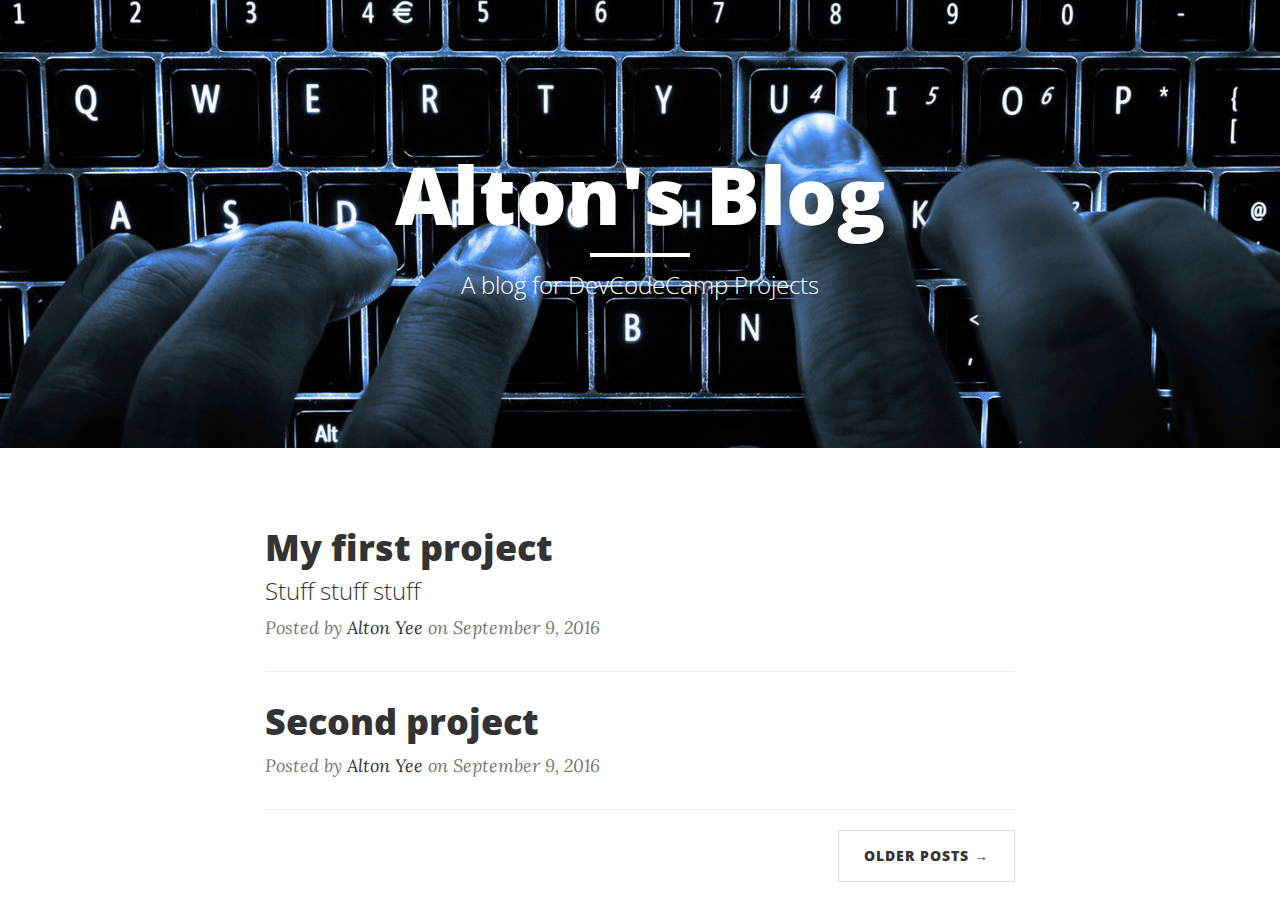
==== index.html @ f616103a "more stuff" ====
<!DOCTYPE html>
<html lang="en">

<head>

    <meta charset="utf-8">
    <meta http-equiv="X-UA-Compatible" content="IE=edge">
    <meta name="viewport" content="width=device-width, initial-scale=1">
    <meta name="description" content="">
    <meta name="author" content="">

    <title>Alton's Page</title>

    <!-- Bootstrap Core CSS -->
    <link href="vendor/bootstrap/css/bootstrap.min.css" rel="stylesheet">

    <!-- Theme CSS -->
    <link href="css/clean-blog.min.css" rel="stylesheet">

    <!-- Custom Fonts -->
    <link href="vendor/font-awesome/css/font-awesome.min.css" rel="stylesheet" type="text/css">
    <link href='https://fonts.googleapis.com/css?family=Lora:400,700,400italic,700italic' rel='stylesheet' type='text/css'>
    <link href='https://fonts.googleapis.com/css?family=Open+Sans:300italic,400italic,600italic,700italic,800italic,400,300,600,700,800' rel='stylesheet' type='text/css'>

    <!-- HTML5 Shim and Respond.js IE8 support of HTML5 elements and media queries -->
    <!-- WARNING: Respond.js doesn't work if you view the page via file:// -->
    <!--[if lt IE 9]>
        <script src="https://oss.maxcdn.com/libs/html5shiv/3.7.0/html5shiv.js"></script>
        <script src="https://oss.maxcdn.com/libs/respond.js/1.4.2/respond.min.js"></script>
    <![endif]-->

</head>

<body>


    <!-- Page Header -->
    <!-- Set your background image for this header on the line below. -->
    <header class="intro-header" style="background-image: url('img/coding.jpg')">
        <div class="container">
            <div class="row">
                <div class="col-lg-8 col-lg-offset-2 col-md-10 col-md-offset-1">
                    <div class="site-heading shadowClass">
                        <h1>Alton's Blog</h1>
                        <hr class="small">
                        <span class="subheading">A blog for DevCodeCamp Projects</span>
                    </div>
                </div>
            </div>
        </div>
    </header>

    <!-- Main Content -->
    <div class="container">
        <div class="row">
            <div class="col-lg-8 col-lg-offset-2 col-md-10 col-md-offset-1">
                <div class="post-preview">
                    <a href="post.html">
                        <h2 class="post-title">
                            My first project
                        </h2>
                        <h3 class="post-subtitle">
                            Stuff stuff stuff
                        </h3>
                    </a>
                    <p class="post-meta">Posted by <a href="#">Alton Yee</a> on September 9, 2016</p>
                </div>
                <hr> <!--hr is used to separate elements.  it's a line-->
                <div class="post-preview">
                    <a href="post.html">
                        <h2 class="post-title">
                            Second project
                        </h2>
                    </a>
                    <p class="post-meta">Posted by <a href="#">Alton Yee</a> on September 9, 2016</p>
                </div>
                

                <hr>
                <!-- Pager -->
                <ul class="pager">
                    <li class="next">
                        <a href="#">Older Posts &rarr;</a>
                    </li>
                </ul>
            </div>
        </div>
    </div>
    
</body>

</html>
---- css/clean-blog.min.css ----
/*!
 * Start Bootstrap - Clean Blog v3.3.7+1 (http://startbootstrap.com/template-overviews/clean-blog)
 * Copyright 2013-2016 Start Bootstrap
 * Licensed under MIT (https://github.com/BlackrockDigital/startbootstrap/blob/gh-pages/LICENSE)
 */a,body{color:#333}.navbar-custom .nav li a,.navbar-custom .navbar-brand,h1,h2,h3,h4,h5,h6{font-weight:800}.caption,.intro-header .page-heading,.intro-header .site-heading,footer .copyright{text-align:center}body{font-family:Lora,'Times New Roman',serif;font-size:20px;-webkit-tap-highlight-color:#0085A1}.intro-header .page-heading .subheading,.intro-header .post-heading .subheading,.intro-header .site-heading .subheading,.navbar-custom,h1,h2,h3,h4,h5,h6{font-family:'Open Sans','Helvetica Neue',Helvetica,Arial,sans-serif}p{line-height:1.5;margin:30px 0}p a{text-decoration:underline}a:focus,a:hover{color:#0085A1}a img:focus,a img:hover{cursor:zoom-in}blockquote{color:#777;font-style:italic}hr.small{max-width:100px;margin:15px auto;border-width:4px;border-color:#fff}.navbar-custom{position:absolute;top:0;left:0;width:100%;z-index:3}.navbar-custom .navbar-header .navbar-toggle{color:#777;font-weight:800;text-transform:uppercase;font-size:12px}.navbar-custom .nav li a{text-transform:uppercase;font-size:12px;letter-spacing:1px}@media only screen and (min-width:768px){.navbar-custom{background:0 0;border-bottom:1px solid transparent}.navbar-custom .navbar-brand{color:#fff;padding:20px}.navbar-custom .navbar-brand:focus,.navbar-custom .navbar-brand:hover{color:rgba(255,255,255,.8)}.navbar-custom .nav li a{color:#fff;padding:20px}.navbar-custom .nav li a:focus,.navbar-custom .nav li a:hover{color:rgba(255,255,255,.8)}}@media only screen and (min-width:1170px){.navbar-custom{-webkit-transition:background-color .3s;-moz-transition:background-color .3s;transition:background-color .3s;-webkit-transform:translate3d(0,0,0);-moz-transform:translate3d(0,0,0);-ms-transform:translate3d(0,0,0);-o-transform:translate3d(0,0,0);transform:translate3d(0,0,0);-webkit-backface-visibility:hidden;backface-visibility:hidden}.navbar-custom.is-fixed{position:fixed;top:-61px;background-color:rgba(255,255,255,.9);border-bottom:1px solid #f2f2f2;-webkit-transition:-webkit-transform .3s;-moz-transition:-moz-transform .3s;transition:transform .3s}.navbar-custom.is-fixed .navbar-brand{color:#333}.navbar-custom.is-fixed .navbar-brand:focus,.navbar-custom.is-fixed .navbar-brand:hover{color:#0085A1}.navbar-custom.is-fixed .nav li a{color:#333}.navbar-custom.is-fixed .nav li a:focus,.navbar-custom.is-fixed .nav li a:hover{color:#0085A1}.navbar-custom.is-visible{-webkit-transform:translate3d(0,100%,0);-moz-transform:translate3d(0,100%,0);-ms-transform:translate3d(0,100%,0);-o-transform:translate3d(0,100%,0);transform:translate3d(0,100%,0)}}.intro-header{background:center center no-repeat;-webkit-background-size:cover;-moz-background-size:cover;background-size:cover;-o-background-size:cover;margin-bottom:50px}.intro-header .page-heading,.intro-header .post-heading,.intro-header .site-heading{padding:100px 0 50px;color:#fff}.intro-header .page-heading h1,.intro-header .site-heading h1{margin-top:0;font-size:50px}.intro-header .page-heading .subheading,.intro-header .site-heading .subheading{font-size:24px;line-height:1.1;display:block;font-weight:300;margin:10px 0 0}@media only screen and (min-width:768px){.intro-header .page-heading,.intro-header .post-heading,.intro-header .site-heading{padding:150px 0}.intro-header .page-heading h1,.intro-header .site-heading h1{font-size:80px}}.intro-header .post-heading h1{font-size:35px}.intro-header .post-heading .meta,.intro-header .post-heading .subheading{line-height:1.1;display:block}.intro-header .post-heading .subheading{font-size:24px;margin:10px 0 30px;font-weight:600}.intro-header .post-heading .meta{font-family:Lora,'Times New Roman',serif;font-style:italic;font-weight:300;font-size:20px}.intro-header .post-heading .meta a{color:#fff}@media only screen and (min-width:768px){.intro-header .post-heading h1{font-size:55px}.intro-header .post-heading .subheading{font-size:30px}}.post-preview>a{color:#333}.post-preview>a:focus,.post-preview>a:hover{text-decoration:none;color:#0085A1}.post-preview>a>.post-title{font-size:30px;margin-top:30px;margin-bottom:10px}.post-preview>a>.post-subtitle{margin:0 0 10px;font-weight:300}.post-preview>.post-meta{color:#777;font-size:18px;font-style:italic;margin-top:0}.post-preview>.post-meta>a{text-decoration:none;color:#333}.post-preview>.post-meta>a:focus,.post-preview>.post-meta>a:hover{color:#0085A1;text-decoration:underline}@media only screen and (min-width:768px){.post-preview>a>.post-title{font-size:36px}}.section-heading{font-size:36px;margin-top:60px;font-weight:700}.btn,.pager li>a,.pager li>span{font-family:'Open Sans','Helvetica Neue',Helvetica,Arial,sans-serif;text-transform:uppercase;font-weight:800;letter-spacing:1px}.caption{font-size:14px;padding:10px;font-style:italic;margin:0;display:block;border-bottom-right-radius:5px;border-bottom-left-radius:5px}footer{padding:50px 0 65px}footer .list-inline{margin:0;padding:0}footer .copyright{font-size:14px;margin-bottom:0}.floating-label-form-group{font-size:14px;position:relative;margin-bottom:0;padding-bottom:.5em;border-bottom:1px solid #eee}.floating-label-form-group input,.floating-label-form-group textarea{z-index:1;position:relative;padding-right:0;padding-left:0;border:none;border-radius:0;font-size:1.5em;background:0 0;box-shadow:none!important;resize:none}.floating-label-form-group label{display:block;z-index:0;position:relative;top:2em;margin:0;font-size:.85em;line-height:1.764705882em;vertical-align:middle;vertical-align:baseline;opacity:0;-webkit-transition:top .3s ease,opacity .3s ease;-moz-transition:top .3s ease,opacity .3s ease;-ms-transition:top .3s ease,opacity .3s ease;transition:top .3s ease,opacity .3s ease}.floating-label-form-group::not(:first-child){padding-left:14px;border-left:1px solid #eee}.floating-label-form-group-with-value label{top:0;opacity:1}.floating-label-form-group-with-focus label{color:#0085A1}form .row:first-child .floating-label-form-group{border-top:1px solid #eee}.btn{font-size:14px;border-radius:0;padding:15px 25px}.btn-lg{font-size:16px;padding:25px 35px}.btn-default:focus,.btn-default:hover{background-color:#0085A1;border:1px solid #0085A1;color:#fff}.pager{margin:20px 0 0}.pager li>a,.pager li>span{font-size:14px;padding:15px 25px;background-color:#fff;border-radius:0}.pager li>a:focus,.pager li>a:hover{color:#fff;background-color:#0085A1;border:1px solid #0085A1}.pager .disabled>a,.pager .disabled>a:focus,.pager .disabled>a:hover,.pager .disabled>span{color:#777;background-color:#333;cursor:not-allowed}::-moz-selection{color:#fff;text-shadow:none;background:#0085A1}::selection{color:#fff;text-shadow:none;background:#0085A1}img::selection{color:#fff;background:0 0}img::-moz-selection{color:#fff;background:0 0}
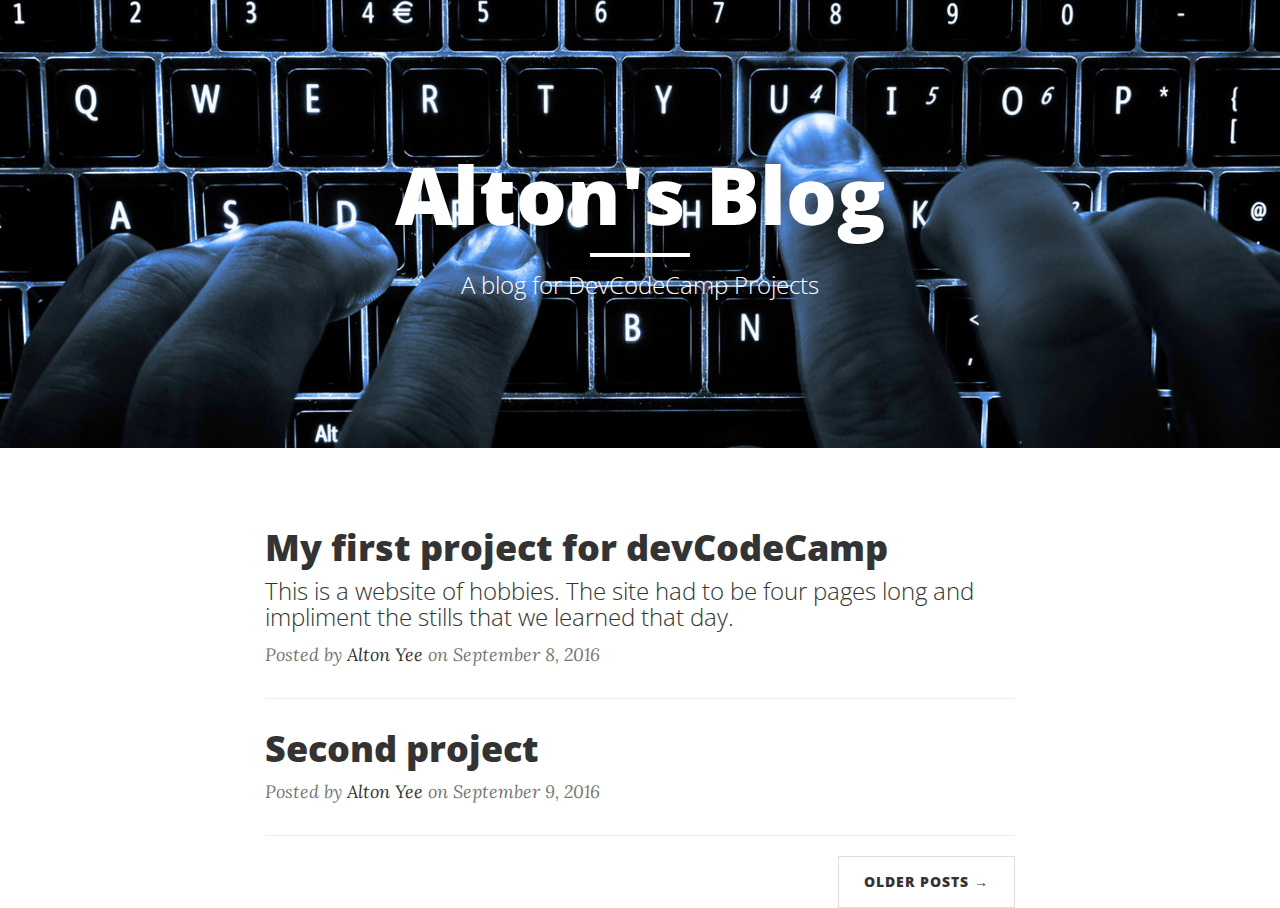
==== commit 48b1d8ac: "adding project files" ====
--- a/index.html
+++ b/index.html
@@ -40,7 +40,7 @@
         <div class="container">
             <div class="row">
                 <div class="col-lg-8 col-lg-offset-2 col-md-10 col-md-offset-1">
-                    <div class="site-heading shadowClass">
+                    <div class="site-heading">
                         <h1>Alton's Blog</h1>
                         <hr class="small">
                         <span class="subheading">A blog for DevCodeCamp Projects</span>
@@ -55,19 +55,19 @@
         <div class="row">
             <div class="col-lg-8 col-lg-offset-2 col-md-10 col-md-offset-1">
                 <div class="post-preview">
-                    <a href="post.html">
+                    <a href="hobbies.html">
                         <h2 class="post-title">
-                            My first project
+                            My first project for devCodeCamp
                         </h2>
                         <h3 class="post-subtitle">
-                            Stuff stuff stuff
+                            This is a website of hobbies.  The site had to be four pages long and impliment the stills that we learned that day.
                         </h3>
                     </a>
-                    <p class="post-meta">Posted by <a href="#">Alton Yee</a> on September 9, 2016</p>
+                    <p class="post-meta">Posted by <a href="#">Alton Yee</a> on September 8, 2016</p>
                 </div>
                 <hr> <!--hr is used to separate elements.  it's a line-->
                 <div class="post-preview">
-                    <a href="post.html">
+                    <a href="#">
                         <h2 class="post-title">
                             Second project
                         </h2>
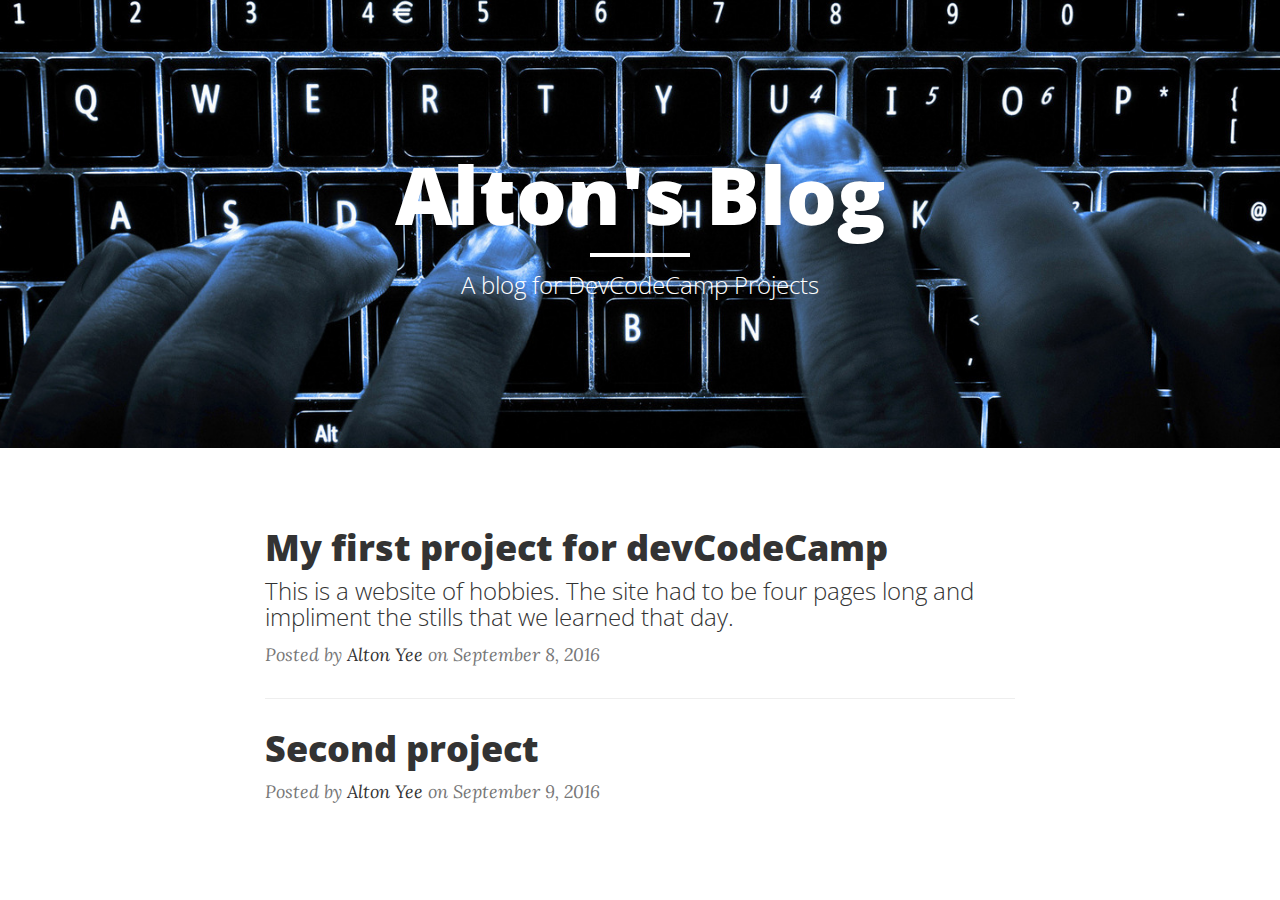
==== commit 54aa3b5c: "adding project files" ====
--- a/index.html
+++ b/index.html
@@ -22,13 +22,6 @@
     <link href='https://fonts.googleapis.com/css?family=Lora:400,700,400italic,700italic' rel='stylesheet' type='text/css'>
     <link href='https://fonts.googleapis.com/css?family=Open+Sans:300italic,400italic,600italic,700italic,800italic,400,300,600,700,800' rel='stylesheet' type='text/css'>
 
-    <!-- HTML5 Shim and Respond.js IE8 support of HTML5 elements and media queries -->
-    <!-- WARNING: Respond.js doesn't work if you view the page via file:// -->
-    <!--[if lt IE 9]>
-        <script src="https://oss.maxcdn.com/libs/html5shiv/3.7.0/html5shiv.js"></script>
-        <script src="https://oss.maxcdn.com/libs/respond.js/1.4.2/respond.min.js"></script>
-    <![endif]-->
-
 </head>
 
 <body>
@@ -37,11 +30,11 @@
     <!-- Page Header -->
     <!-- Set your background image for this header on the line below. -->
     <header class="intro-header" style="background-image: url('img/coding.jpg')">
-        <div class="container">
+        <div class="container"">
             <div class="row">
                 <div class="col-lg-8 col-lg-offset-2 col-md-10 col-md-offset-1">
                     <div class="site-heading">
-                        <h1>Alton's Blog</h1>
+                        <h1 id="shadowID">Alton's Blog</h1>
                         <hr class="small">
                         <span class="subheading">A blog for DevCodeCamp Projects</span>
                     </div>
@@ -55,7 +48,7 @@
         <div class="row">
             <div class="col-lg-8 col-lg-offset-2 col-md-10 col-md-offset-1">
                 <div class="post-preview">
-                    <a href="hobbies.html">
+                    <a href="hobby.html">
                         <h2 class="post-title">
                             My first project for devCodeCamp
                         </h2>
@@ -73,16 +66,7 @@
                         </h2>
                     </a>
                     <p class="post-meta">Posted by <a href="#">Alton Yee</a> on September 9, 2016</p>
-                </div>
-                
-
-                <hr>
-                <!-- Pager -->
-                <ul class="pager">
-                    <li class="next">
-                        <a href="#">Older Posts &rarr;</a>
-                    </li>
-                </ul>
+                </div>         
             </div>
         </div>
     </div>
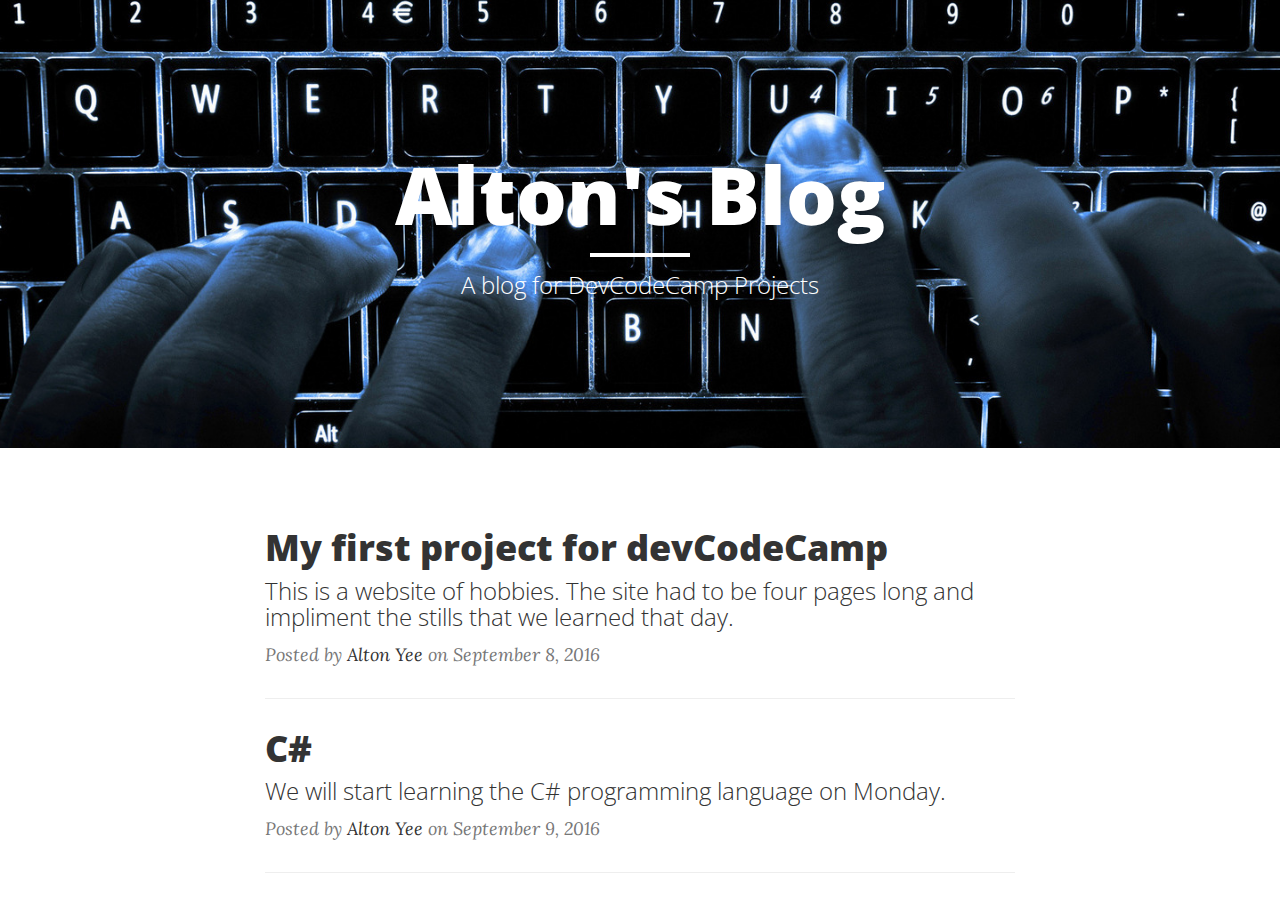
==== commit 3113009f: "adding project files" ====
--- a/index.html
+++ b/index.html
@@ -34,7 +34,7 @@
             <div class="row">
                 <div class="col-lg-8 col-lg-offset-2 col-md-10 col-md-offset-1">
                     <div class="site-heading">
-                        <h1 id="shadowID">Alton's Blog</h1>
+                        <h1>Alton's Blog</h1>
                         <hr class="small">
                         <span class="subheading">A blog for DevCodeCamp Projects</span>
                     </div>
@@ -62,11 +62,15 @@
                 <div class="post-preview">
                     <a href="#">
                         <h2 class="post-title">
-                            Second project
+                            C#
                         </h2>
+						<h3 class="post-subtitle">
+                            We will start learning the C# programming language on Monday.
+                        </h3>
                     </a>
                     <p class="post-meta">Posted by <a href="#">Alton Yee</a> on September 9, 2016</p>
-                </div>         
+                </div>  
+				<hr>
             </div>
         </div>
     </div>
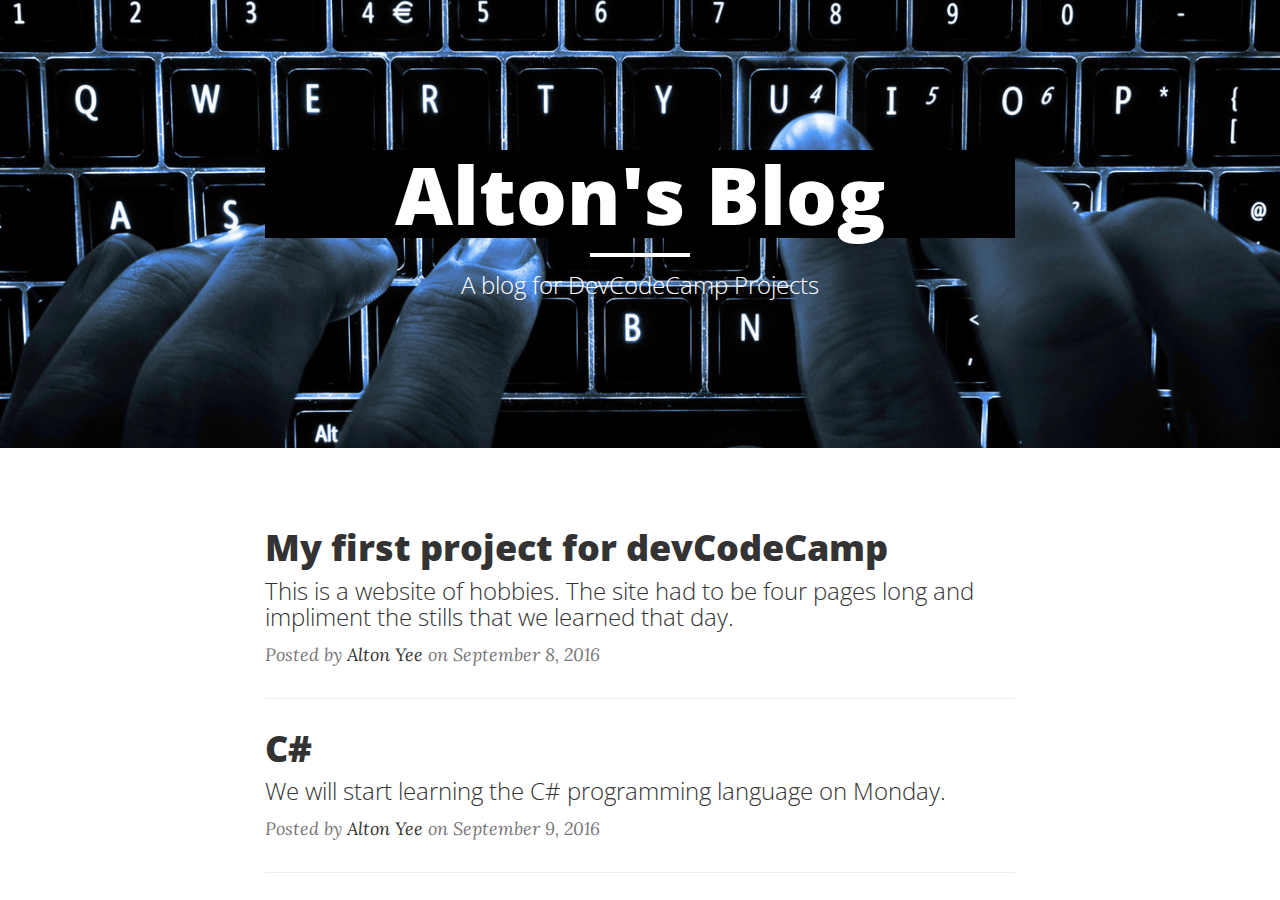
==== commit 1fd59571: "Adding Stuff" ====
--- a/index.html
+++ b/index.html
@@ -29,12 +29,12 @@
 
     <!-- Page Header -->
     <!-- Set your background image for this header on the line below. -->
-    <header class="intro-header" style="background-image: url('img/coding.jpg')">
+    <header class="intro-header" style="background-image:url('img/coding.jpg')">
         <div class="container"">
             <div class="row">
                 <div class="col-lg-8 col-lg-offset-2 col-md-10 col-md-offset-1">
                     <div class="site-heading">
-                        <h1>Alton's Blog</h1>
+                        <h1 style="background-color:black;">Alton's Blog</h1>
                         <hr class="small">
                         <span class="subheading">A blog for DevCodeCamp Projects</span>
                     </div>
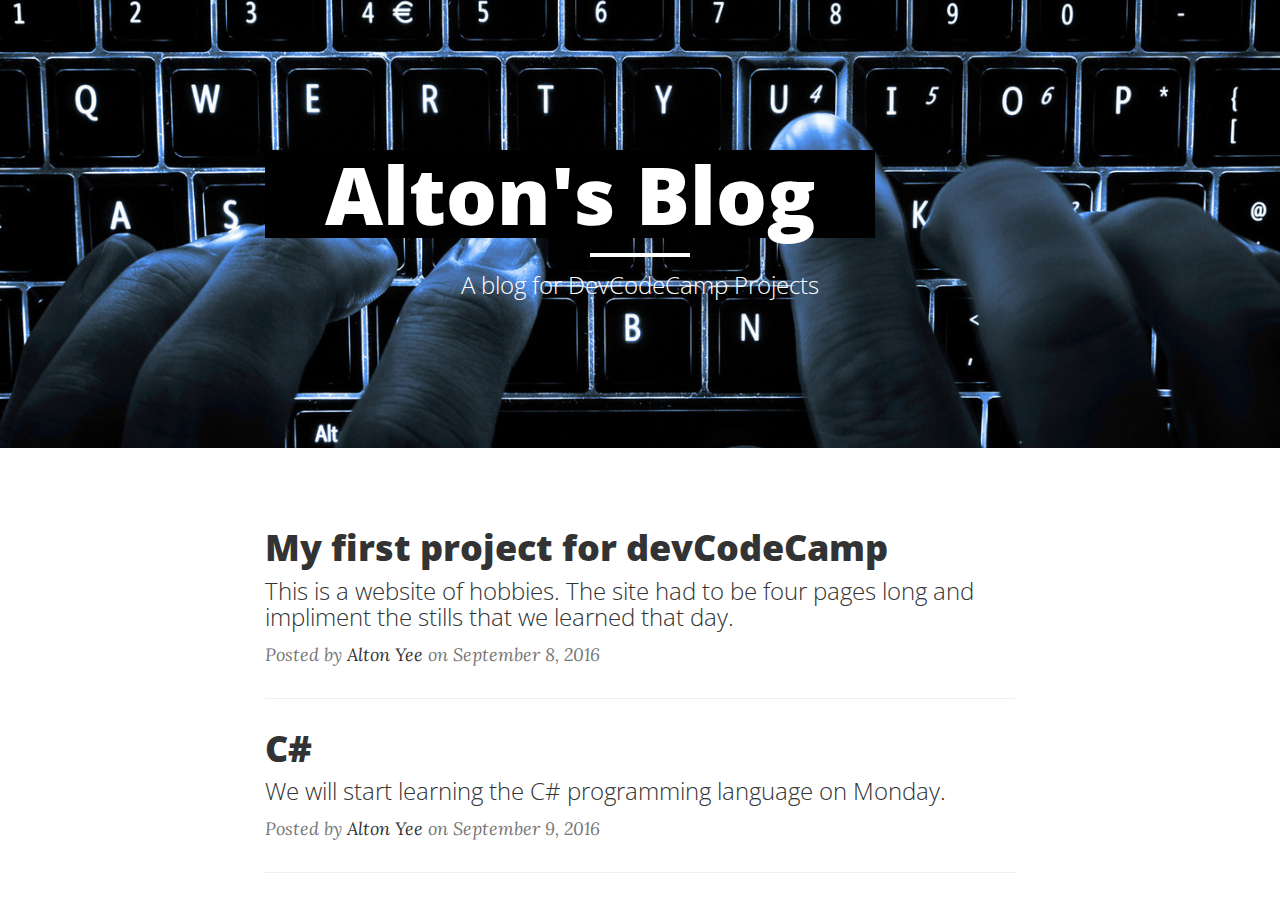
==== commit 379ef5ab: "Adding Stuff" ====
--- a/index.html
+++ b/index.html
@@ -34,7 +34,7 @@
             <div class="row">
                 <div class="col-lg-8 col-lg-offset-2 col-md-10 col-md-offset-1">
                     <div class="site-heading">
-                        <h1 style="background-color:black;">Alton's Blog</h1>
+                        <h1 style="background-color:black; width:610px">Alton's Blog</h1>
                         <hr class="small">
                         <span class="subheading">A blog for DevCodeCamp Projects</span>
                     </div>
